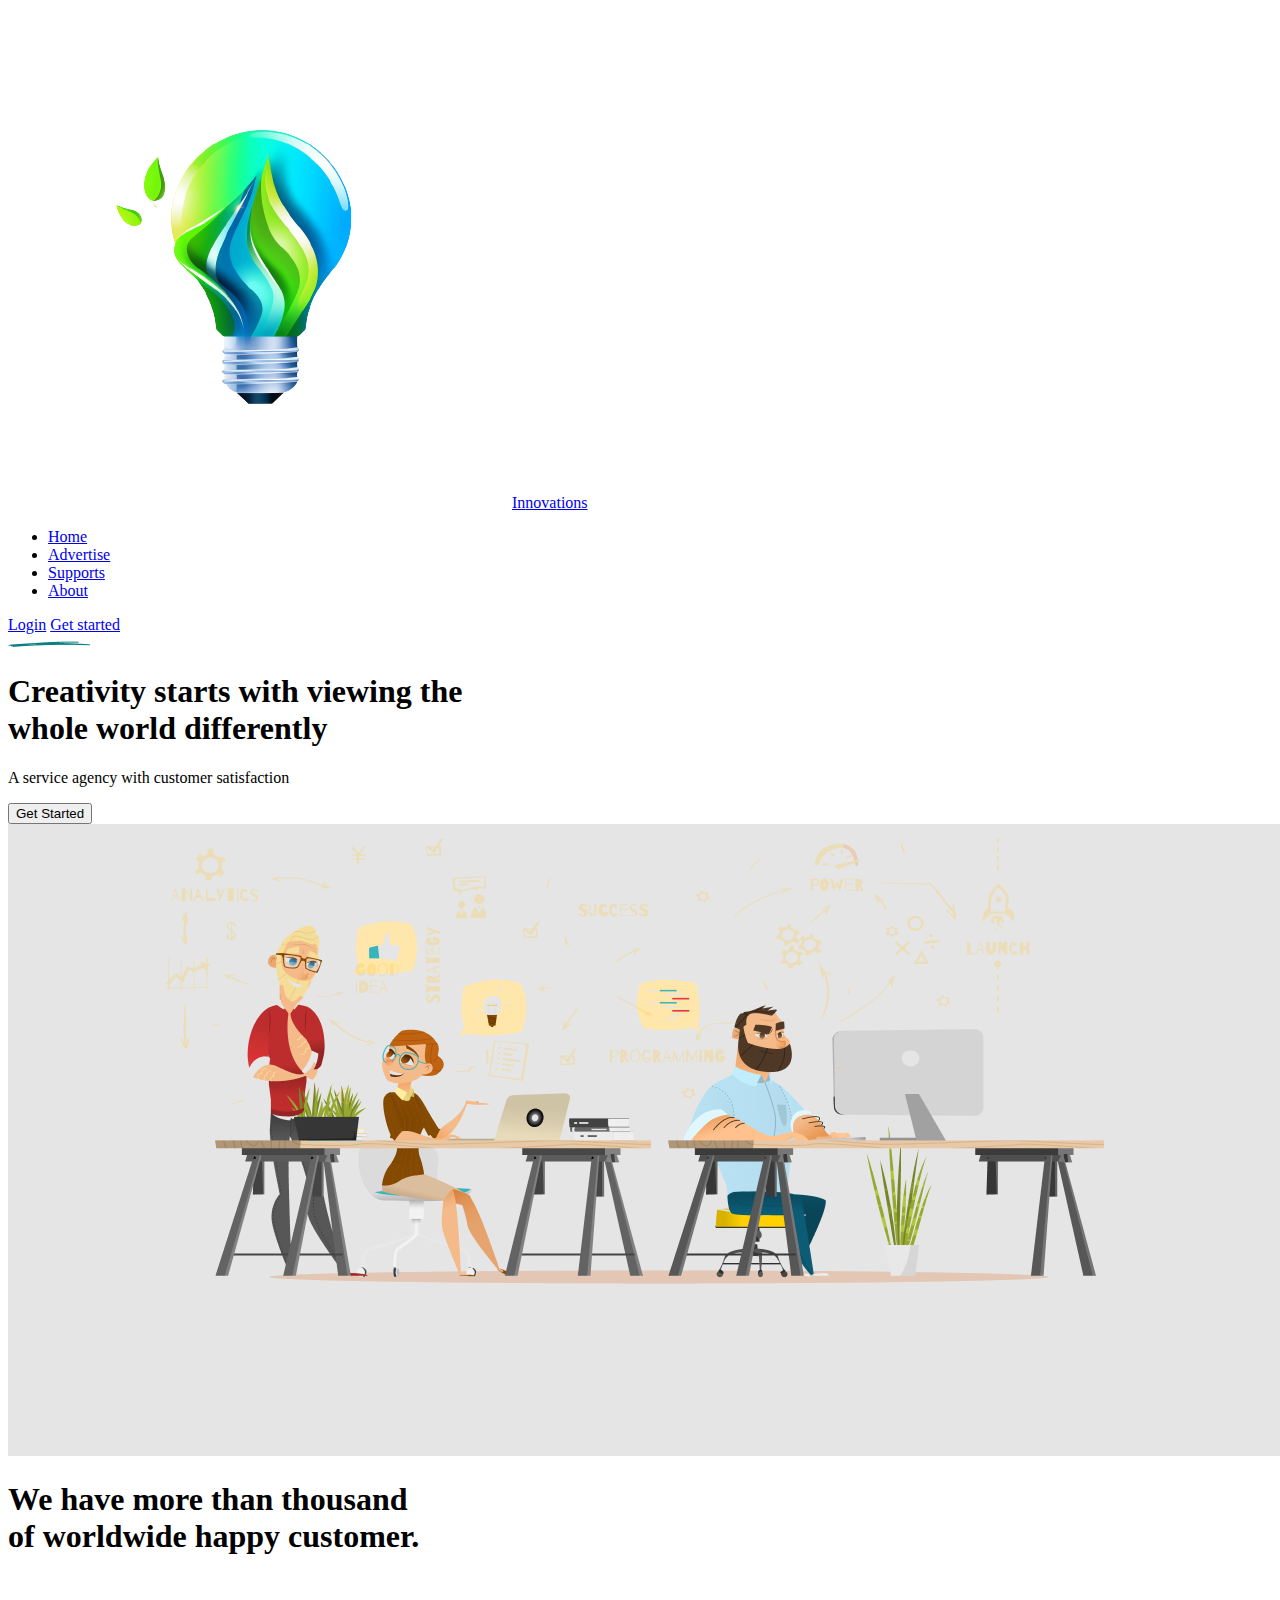
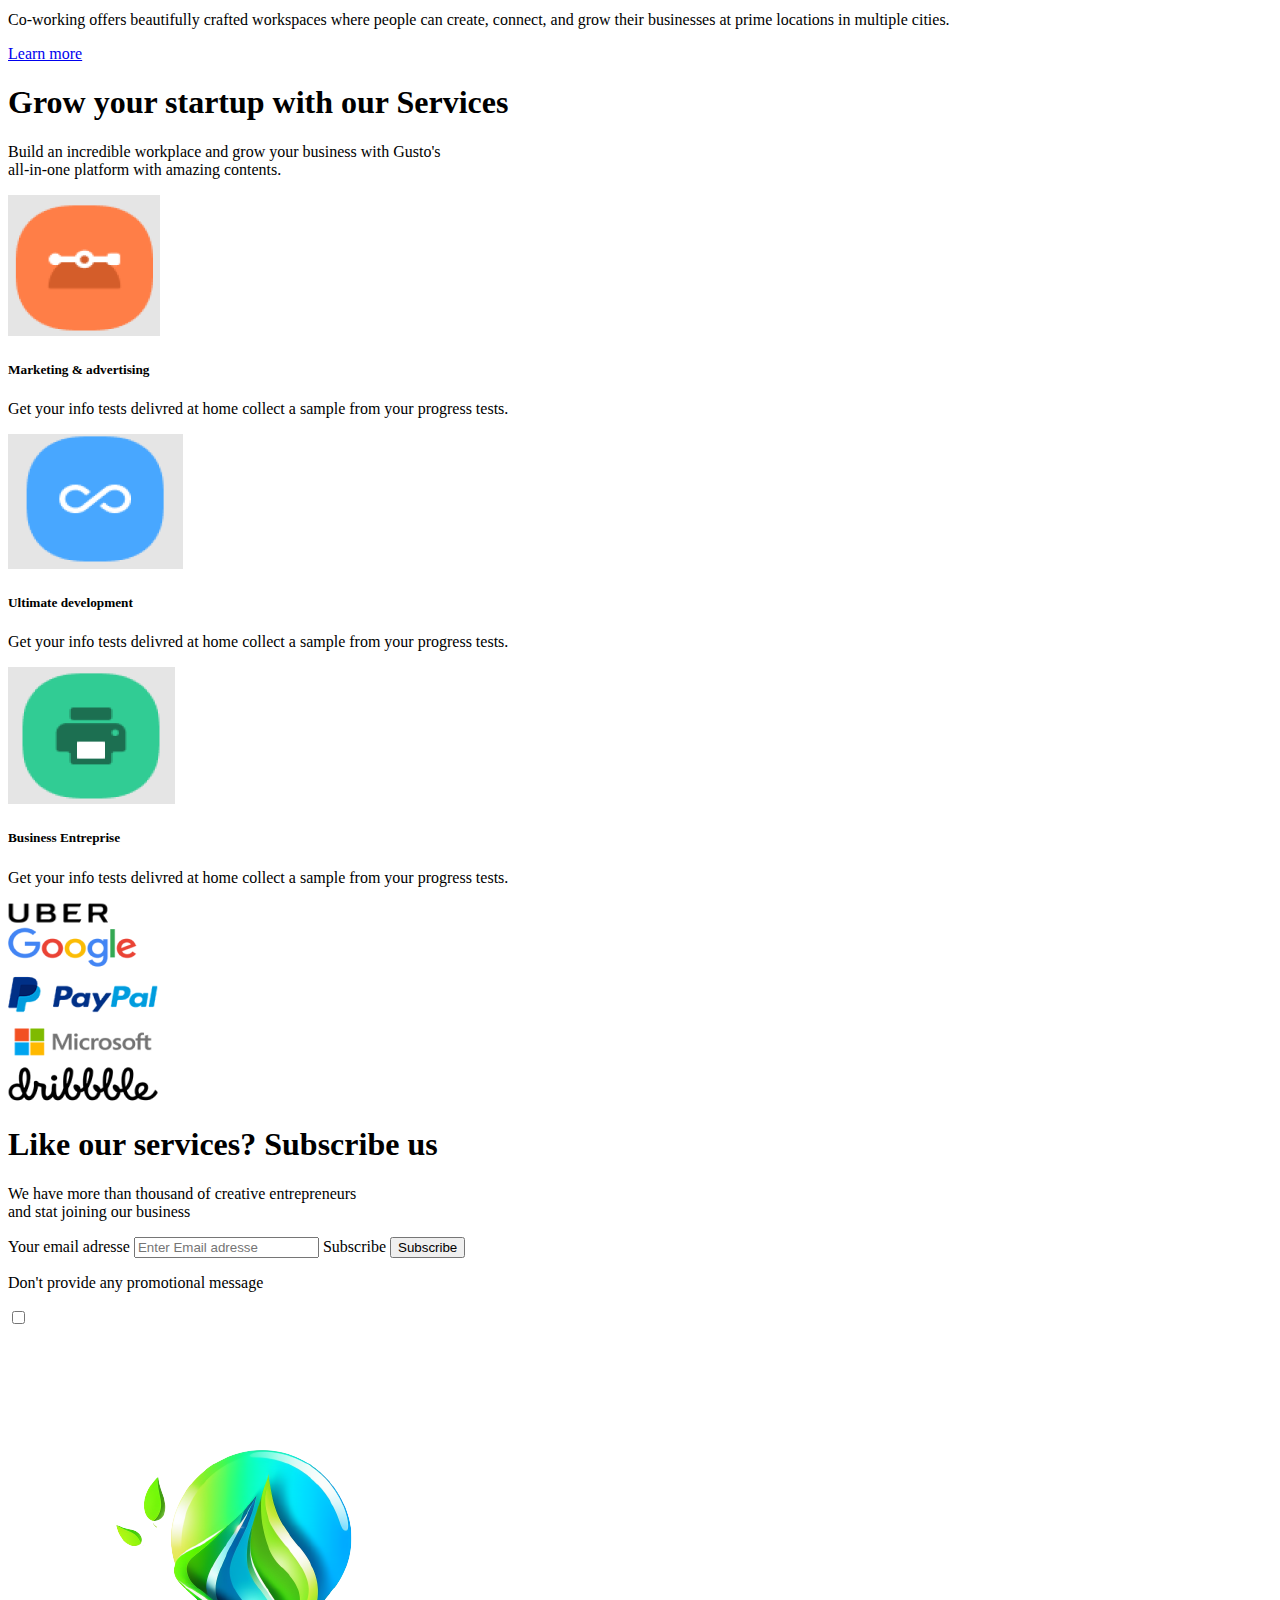
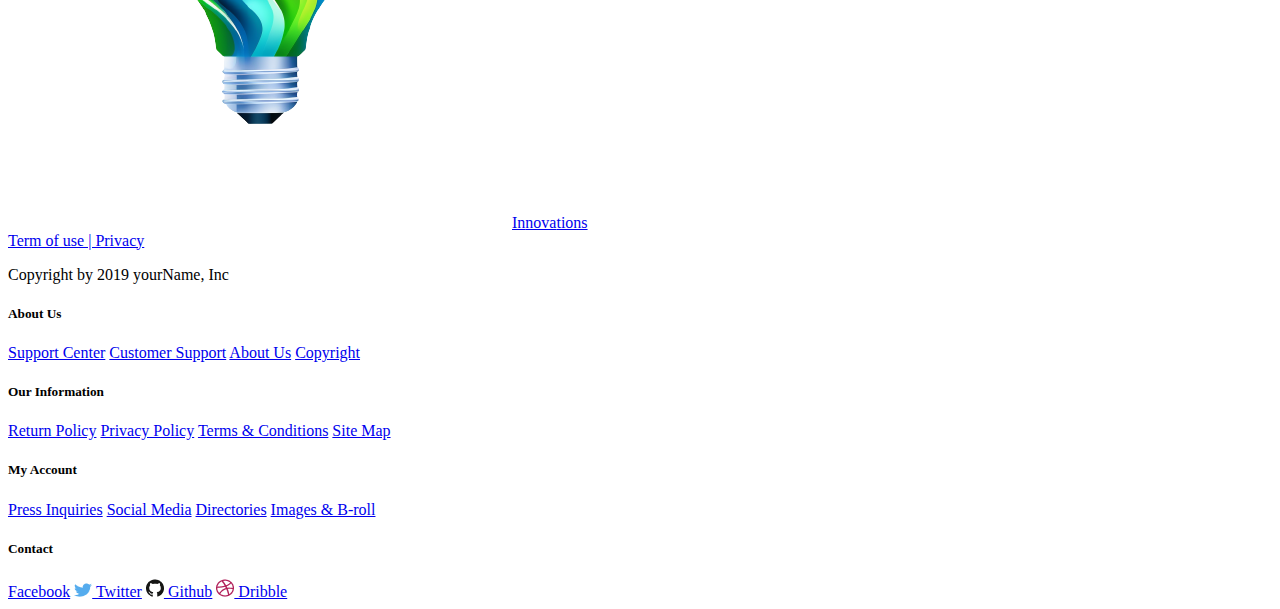
==== index.html @ 8eb15eb8 "seventh commit" ====
<!DOCTYPE html>
<html lang="en">
<head>
	<meta name="description" content="brief 2 innovation">
	<meta charset="UTF-8">
	<meta name="viewport" content="width=device-width, initial-scale=1.0">
	<title>Landing Page</title>

	<link rel="stylesheet" type="text/css" href="css/style.css">
	<link rel="stylesheet" href="https://cdnjs.cloudflare.com/ajax/libs/font-awesome/6.4.2/css/all.min.css" integrity="sha512-z3gLpd7yknf1YoNbCzqRKc4qyor8gaKU1qmn+CShxbuBusANI9QpRohGBreCFkKxLhei6S9CQXFEbbKuqLg0DA==" crossorigin="anonymous" referrerpolicy="no-referrer">
</head>

<body>
	<!--header-->
	<header>
		<div class="navlinks">
		<div class="sideLinksL">
			<img src="/img/innovationslogo.png" alt="" class="logopic">
			<a href="landing-page.html" class="logo">In<span class="logostyle">nova</span>tions</a>
			<!--<div class="bx bx-menu" id="menu-icon"></div>-->
		</div>
		<div class="centredLinks">
			<nav>
				<ul class="navbar">
					<li><a href="index.html">Home</a></li>
					<li><a href="advertise.html">Advertise</a></li>
					<li><a href="supports.html">Supports</a></li>
					<li><a href="about.html">About</a></li>
				</ul>
			</nav>
		</div>
		<div class="sideLinksR">
			<a id="login" href="#">Login</a>
			<a id="started" href="#">Get started</a>
		</div>
	    </div>
		<div class="underline"><img src="/img/underline.png" alt=""></div>
	</header>

	<!--Home section-->
	<section class="home" id="home">
		<div class="home-container">
			<div class="home-container-top">
				<h1>Creativity starts with viewing the <br> whole world differently</h1>
				<p>A service agency with customer satisfaction</p>
				<div class="div-btn">
					<button class="startedButton">Get Started</button>
				</div>
			</div>
			<div class="centerX">
				<img src="img/innovations-pic.png" alt="">
			</div>
		</div>
	</section>

	<!--container-->
	<section class="container">
		<div class="home-container">
			<h1>We have more than thousand <br>of worldwide happy customer.</h1>
		</div>
		<div class="bottomContainer">
			<div class="imgContainer">
				<img src="./img/jud-mackrill-Of_m3hMsoAA-unsplash.jpg" alt="">
			</div>
			<div class="imgText">
				<p>
					Co-working offers beautifully crafted workspaces where people can create, connect, and grow their
					businesses at prime locations in multiple cities.
				</p>
				<a href="#">Learn more</a>
			</div>
		</div>
	</section>

	<!--container-->
	<section class="service-container">
		<div class="home-container">
			<h1>Grow your startup with our Services</h1>
			<p>
				Build an incredible workplace and grow your business with Gusto's <br>all-in-one platform with amazing
				contents.
			</p>
		</div>
		<div class="bottomContainer">
			<div class="bottomService">
				<div class="icons"><img src="/img/icone1.png" alt="">
				</div>
				<div class="texticones">
					<h5>Marketing & advertising</h5>
					<p>Get your info tests delivred at home collect a sample from your progress tests.
					</p>
				</div>
			</div>
			<div class="bottomService">
				<div class="icons"> <img src="/img/icone2.png" alt="">
				</div>
				<div class="texticones">
					<h5>Ultimate development</h5>
					<p>Get your info tests delivred at home collect a sample from your progress tests.</p>
				</div>
			</div>
			<div class="bottomService">
				<div class="icons"><img src="/img/icone3.png" alt="">
				</div>
				<div class="texticones">
					<h5>Business Entreprise</h5>
					<p>Get your info tests delivred at home collect a sample from your progress tests.</p>
				</div>
			</div>
		</div>
		<div class="paimentcontainer">
		    <div><img src="/img/uber.png" alt=""></div>
			<div><img src="/img/google.png" alt=""></div>
			<div><img src="/img/paypal.png" alt=""></div>
			<div><img src="/img/microsoft.png" alt=""></div>
			<div><img src="/img/drbllogo.png" alt=""></div>
		</div>
	</section>

	<!--container-->
	<section class="subcontainer">
		<div class="subfillarea">
			<div class="subinfo">
				<div class="sidetext">
					<h1>Like our services? Subscribe us</h1>
					<p>We have more than thousand of creative entrepreneurs <br> and stat joining our business </p>
				</div>
				<form class="areainfo" method="post" action="#">
					<div class="topareainfo">
						<label for="myText" class="hiddenlabel">Your email adresse</label>
						<input type="text" name="myText" id="myText" placeholder="Enter Email adresse">
						
						<label for="myButton" class="hiddenlabel">Subscribe</label>
						<input id="myButton" class="submitbtn" type="submit" value="Subscribe">
						
					</div>
					<div class="bottomareainfo">
						<label for="myCheckbox" class="hiddenlabel"><p>Don't provide any promotional message</p></label>
						<input type="checkbox" name="myCheckbox" id="myCheckbox">
						
					</div>
				</form>	
			</div>
		</div>
	</section>

	<!--footer-->
	<section class="footer">
		<div class="footertext">
			<div class="section">
				<div class="footerlogo">
					<img src="/img/innovationslogo.png" alt="" class="logopic">
					<a href="landing-page.html" class="logo">In<span class="logostyle">nova</span>tions</a>
				</div>
				<div class="logoinfo">
					<a href="#">Term of use | Privacy</a>
					<p>Copyright by 2019 yourName, Inc</p>
				</div>
			</div>
			<div class="section">
				<div class="columnsection">
					<h5>About Us</h5>
					<a href="supports.html">Support Center</a>
					<a href="supports.html">Customer Support</a>
					<a href="about.html">About Us</a>
					<a href="#">Copyright</a>
				</div>
			</div>
			<div class="section">
				<div class="columnsection">
					<h5>Our Information</h5>
					<a href="#">Return Policy</a>
					<a href="#">Privacy Policy</a>
					<a href="#">Terms & Conditions</a>
					<a href="#">Site Map</a>
				</div>
			</div>
			<div class="section">
				<div class="columnsection">
					<h5>My Account</h5>
					<a href="#">Press Inquiries</a>
					<a href="#">Social Media</a>
					<a href="#">Directories</a>
					<a href="#">Images & B-roll</a>
				</div>
			</div>
			
			<div class="section">
				<div class="columnsection">
					<h5>Contact</h5>
							<a href="#"> <i class="fa-brands fa-facebook fa-lg medias" style="color: #3077f3;"></i> Facebook</a>
							<a href="#"> <img class="medias"  src="/img/twitter.png" alt=""> Twitter</a>
							<a href="#"> <img class="medias"  src="/img/github.png" alt=""> Github</a>
							<a href="#"> <img class="medias" src="/img/dribble.png" alt=""> Dribble</a>
				</div>
			</div>
		</div>
	</section>

</body>

</html>
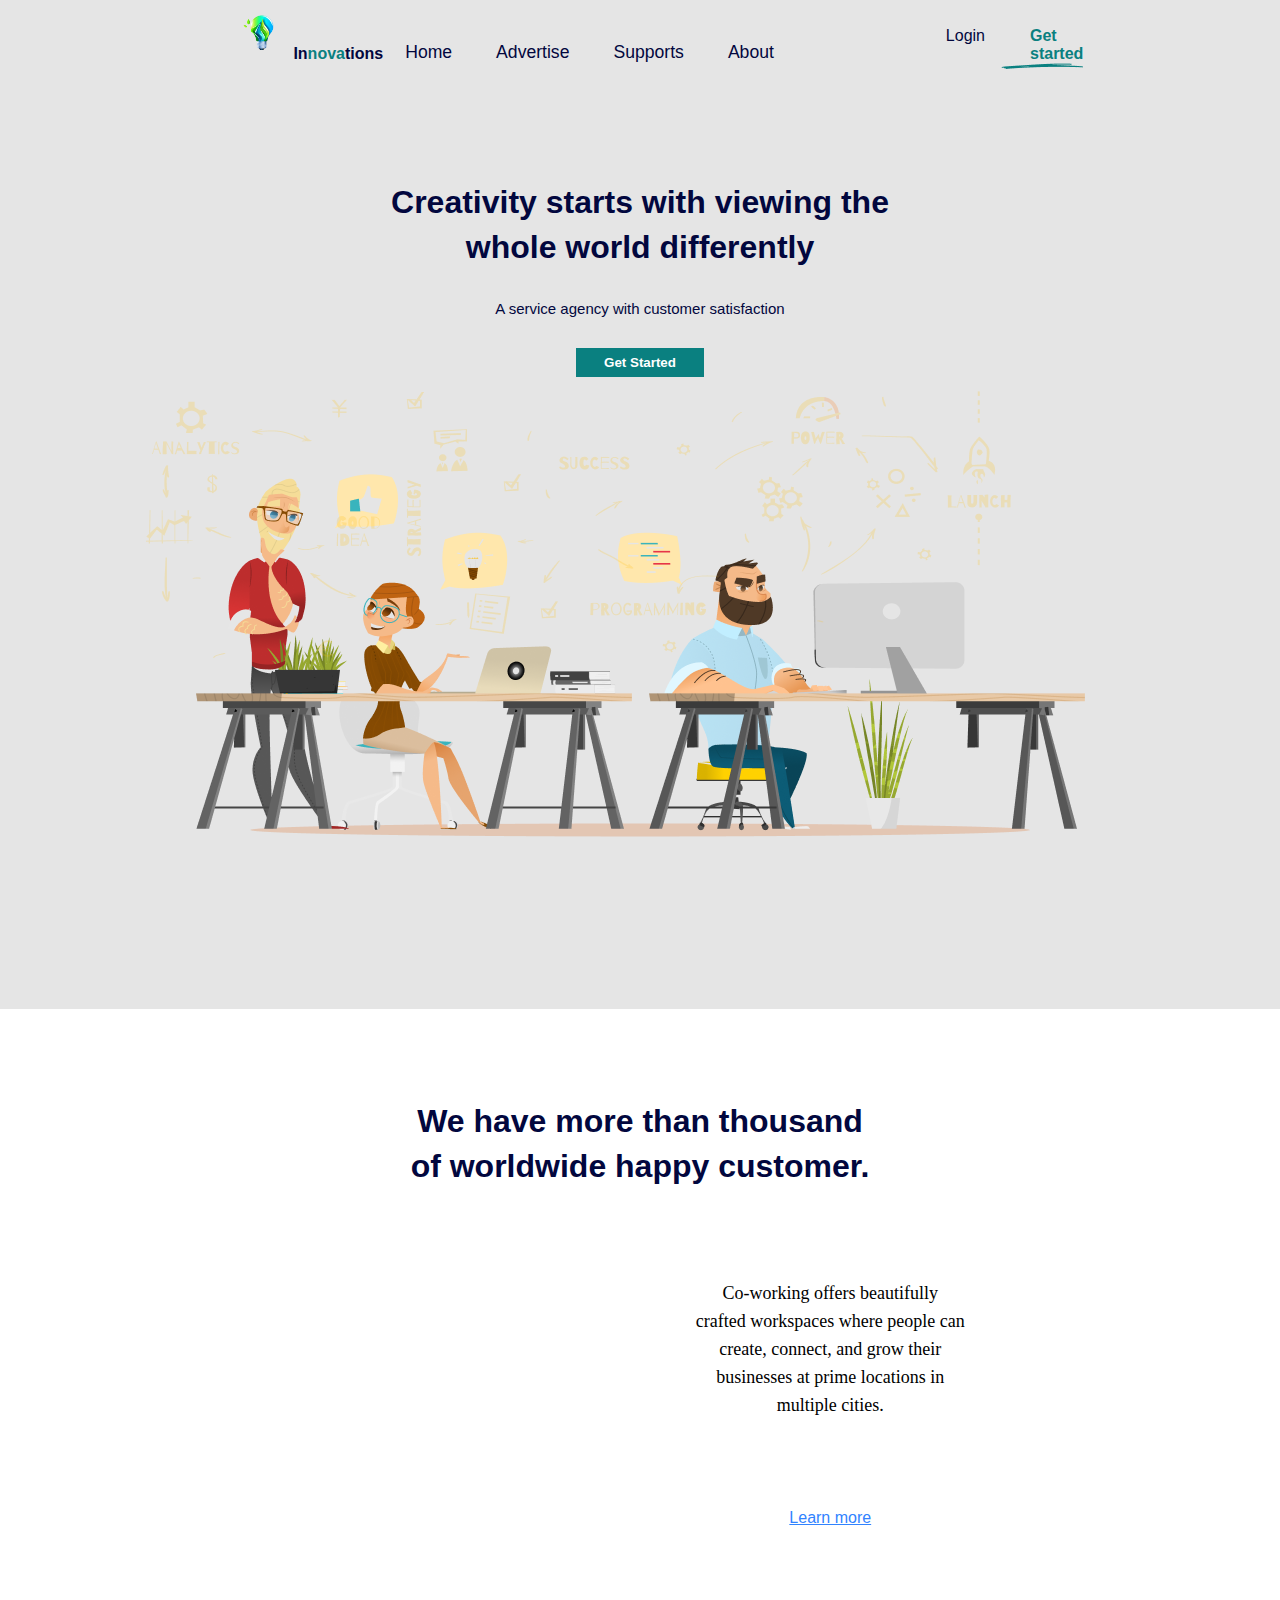
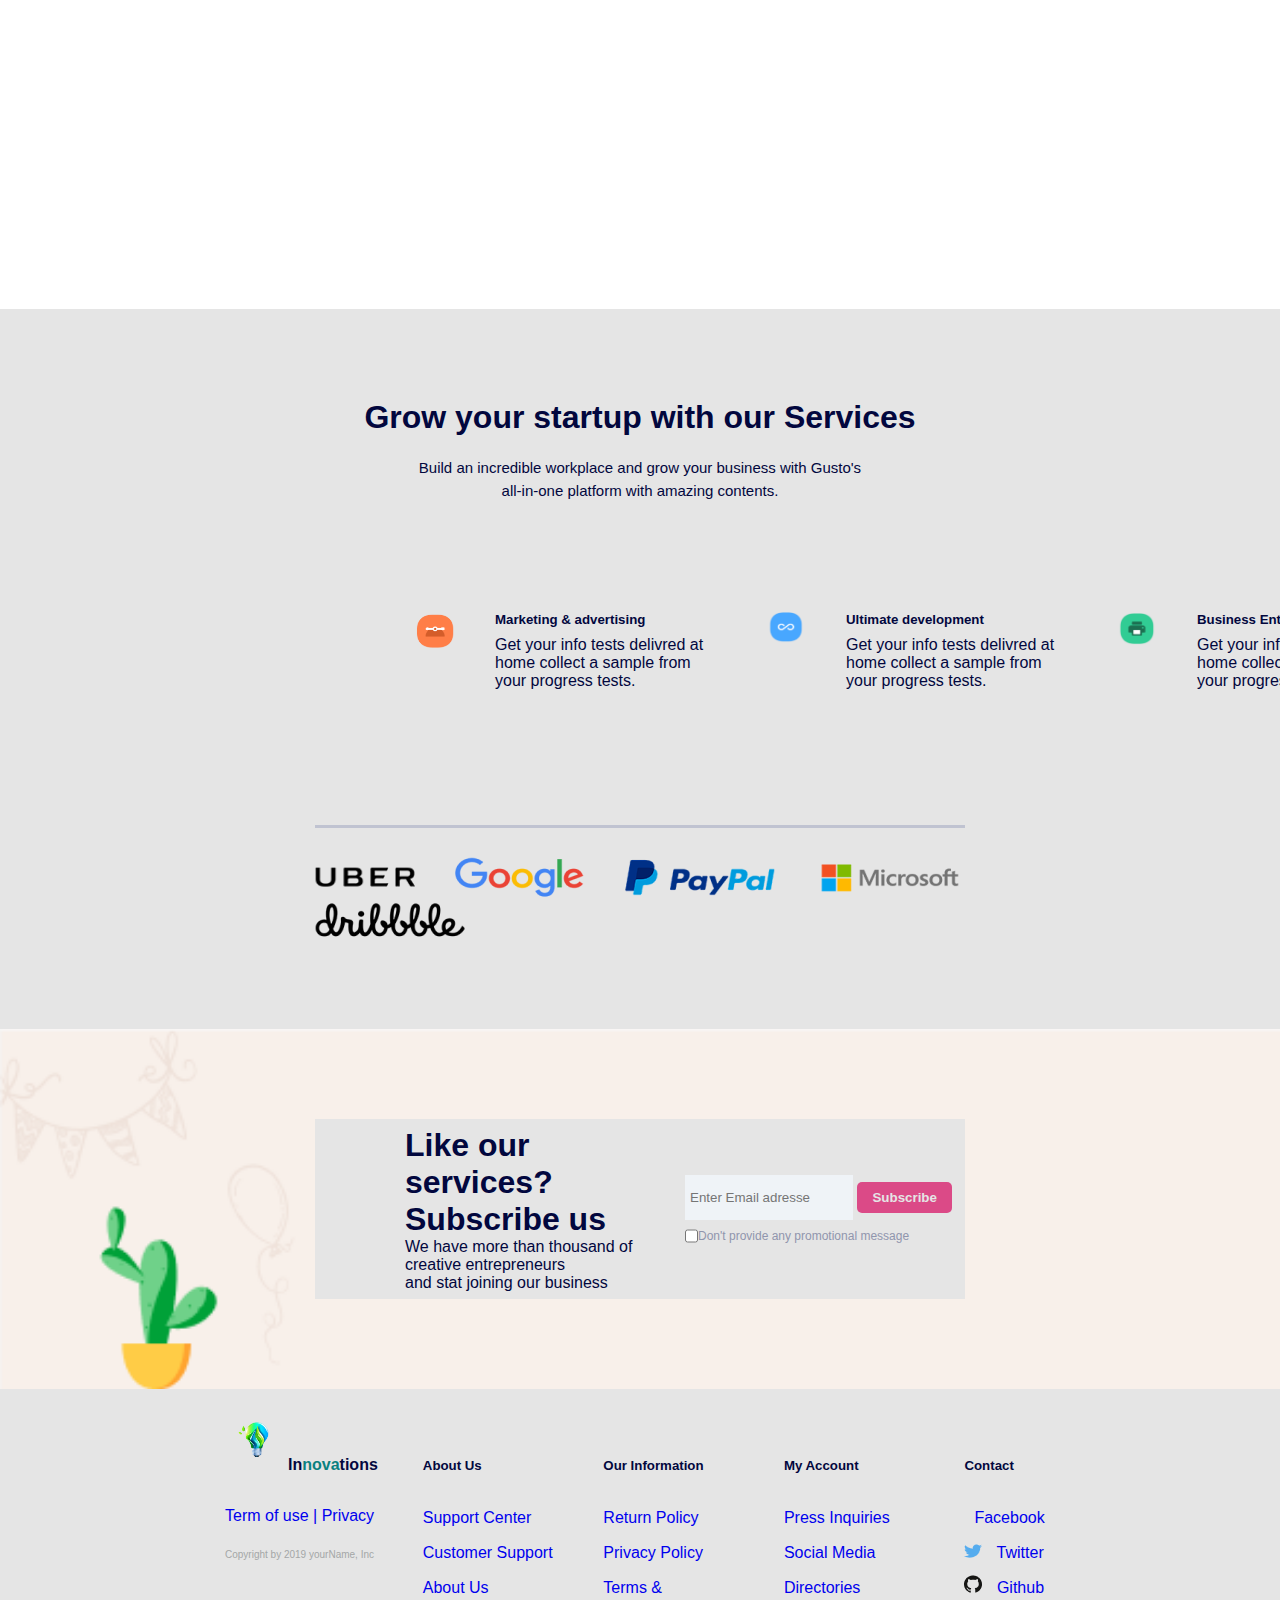
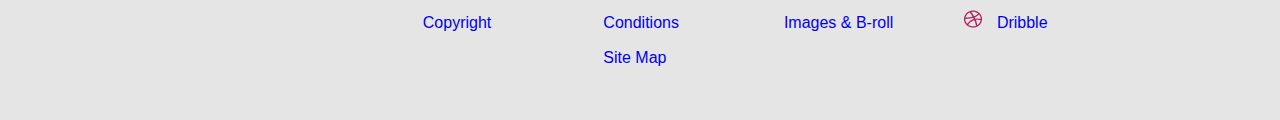
==== commit 88dfcc04: "nineth commit" ====
--- a/index.html
+++ b/index.html
@@ -6,7 +6,7 @@
 	<meta name="viewport" content="width=device-width, initial-scale=1.0">
 	<title>Landing Page</title>
 
-	<link rel="stylesheet" type="text/css" href="css/style.css">
+	<link rel="stylesheet" type="text/css" href="./CSS/style.css">
 	<link rel="stylesheet" href="https://cdnjs.cloudflare.com/ajax/libs/font-awesome/6.4.2/css/all.min.css" integrity="sha512-z3gLpd7yknf1YoNbCzqRKc4qyor8gaKU1qmn+CShxbuBusANI9QpRohGBreCFkKxLhei6S9CQXFEbbKuqLg0DA==" crossorigin="anonymous" referrerpolicy="no-referrer">
 </head>
 
@@ -15,7 +15,7 @@
 	<header>
 		<div class="navlinks">
 		<div class="sideLinksL">
-			<img src="/img/innovationslogo.png" alt="" class="logopic">
+			<img src="img/innovationslogo.png" alt="" class="logopic">
 			<a href="landing-page.html" class="logo">In<span class="logostyle">nova</span>tions</a>
 			<!--<div class="bx bx-menu" id="menu-icon"></div>-->
 		</div>
@@ -34,7 +34,7 @@
 			<a id="started" href="#">Get started</a>
 		</div>
 	    </div>
-		<div class="underline"><img src="/img/underline.png" alt=""></div>
+		<div class="underline"><img src="img/underline.png" alt=""></div>
 	</header>
 
 	<!--Home section-->
@@ -60,7 +60,7 @@
 		</div>
 		<div class="bottomContainer">
 			<div class="imgContainer">
-				<img src="./img/jud-mackrill-Of_m3hMsoAA-unsplash.jpg" alt="">
+				<img src="img/jud-mackrill-Of_m3hMsoAA-unsplash.jpg" alt="">
 			</div>
 			<div class="imgText">
 				<p>
@@ -83,7 +83,7 @@
 		</div>
 		<div class="bottomContainer">
 			<div class="bottomService">
-				<div class="icons"><img src="/img/icone1.png" alt="">
+				<div class="icons"><img src="img/icone1.png" alt="">
 				</div>
 				<div class="texticones">
 					<h5>Marketing & advertising</h5>
@@ -92,7 +92,7 @@
 				</div>
 			</div>
 			<div class="bottomService">
-				<div class="icons"> <img src="/img/icone2.png" alt="">
+				<div class="icons"> <img src="img/icone2.png" alt="">
 				</div>
 				<div class="texticones">
 					<h5>Ultimate development</h5>
@@ -100,7 +100,7 @@
 				</div>
 			</div>
 			<div class="bottomService">
-				<div class="icons"><img src="/img/icone3.png" alt="">
+				<div class="icons"><img src="img/icone3.png" alt="">
 				</div>
 				<div class="texticones">
 					<h5>Business Entreprise</h5>
@@ -109,11 +109,11 @@
 			</div>
 		</div>
 		<div class="paimentcontainer">
-		    <div><img src="/img/uber.png" alt=""></div>
-			<div><img src="/img/google.png" alt=""></div>
-			<div><img src="/img/paypal.png" alt=""></div>
-			<div><img src="/img/microsoft.png" alt=""></div>
-			<div><img src="/img/drbllogo.png" alt=""></div>
+		    <div><img src="img/uber.png" alt=""></div>
+			<div><img src="img/google.png" alt=""></div>
+			<div><img src="img/paypal.png" alt=""></div>
+			<div><img src="img/microsoft.png" alt=""></div>
+			<div><img src="img/drbllogo.png" alt=""></div>
 		</div>
 	</section>
 
@@ -135,8 +135,8 @@
 						
 					</div>
 					<div class="bottomareainfo">
-						<label for="myCheckbox" class="hiddenlabel"><p>Don't provide any promotional message</p></label>
 						<input type="checkbox" name="myCheckbox" id="myCheckbox">
+						<label for="myCheckbox">Don't provide any promotional message</label>
 						
 					</div>
 				</form>	
@@ -149,7 +149,7 @@
 		<div class="footertext">
 			<div class="section">
 				<div class="footerlogo">
-					<img src="/img/innovationslogo.png" alt="" class="logopic">
+					<img src="img/innovationslogo.png" alt="" class="logopic">
 					<a href="landing-page.html" class="logo">In<span class="logostyle">nova</span>tions</a>
 				</div>
 				<div class="logoinfo">
@@ -189,9 +189,9 @@
 				<div class="columnsection">
 					<h5>Contact</h5>
 							<a href="#"> <i class="fa-brands fa-facebook fa-lg medias" style="color: #3077f3;"></i> Facebook</a>
-							<a href="#"> <img class="medias"  src="/img/twitter.png" alt=""> Twitter</a>
-							<a href="#"> <img class="medias"  src="/img/github.png" alt=""> Github</a>
-							<a href="#"> <img class="medias" src="/img/dribble.png" alt=""> Dribble</a>
+							<a href="#"> <img class="medias"  src="img/twitter.png" alt=""> Twitter</a>
+							<a href="#"> <img class="medias"  src="img/github.png" alt=""> Github</a>
+							<a href="#"> <img class="medias" src="img/dribble.png" alt=""> Dribble</a>
 				</div>
 			</div>
 		</div>
--- a/CSS/style.css
+++ b/CSS/style.css
@@ -0,0 +1,394 @@
+
+*{
+	padding: 0;
+	margin: 0;
+	box-sizing: border-box;
+	font-family: 'Poppins', sans-serif ;
+	text-decoration: none;
+	list-style: none;
+	scroll-behavior: smooth;
+}
+:root{
+	--bg-color: #e5e5e5;
+	--text-color: #02073E;
+	--second-color: #5a7184;
+	--main-color: #6e54fa;
+	--big-font: 6rem;
+	--h2-font: 3rem;
+	--p-font: 1.1rem;
+}
+body{
+	background: var(--bg-color);
+	color: var(--text-color);
+}
+
+header{
+	position: fixed;
+	top: 0;
+	right: 0;
+	width: 100%;
+	z-index: 1000;
+	/*display: flex;
+	align-items: center;
+	justify-content: space-between;*/
+	display: flex;
+	flex-direction: column;
+	justify-content: flex-end;
+	padding: 0px 18%;
+	transition: ease .40s;
+	flex-wrap: wrap;
+	background-color: var(--bg-color);
+}
+
+.hiddenlabel{
+	display: none;
+}
+.navlinks{
+	display: flex;
+	justify-content: space-between;
+	align-items: end;
+}
+.underline{
+	display: flex;
+    justify-content: end;
+	padding-bottom: 3vh;
+}
+
+#login{
+    color:  var(--text-color);
+}
+
+.navbar{
+	display: flex;
+}
+
+.navbar a{
+	color: var(--text-color);
+	font-size: var(--p-font);
+	font-weight: 500;
+	padding: 10px 22px;
+	border-radius: 4px;
+	transition: ease .40s;
+}
+
+.navbar a:hover{
+	background: var(--bg-color);
+	color: var(--text-color);
+	box-shadow: 5px 10px 30px rgb(85 85 85 / 20%);
+	border-radius: 4px;
+}
+.paimentcontainer{
+	display: flex;
+	align-items: center;
+	justify-content: space-between;
+	margin-left: 35vh;
+	margin-right: 35vh;
+	margin-top: 15vh;
+	padding-top: 3vh;
+	border-top: solid;
+	border-color: #c0c3d1;
+	flex-wrap: wrap;
+}
+
+.sideLinksR{
+    display: flex;
+	gap: 5vh;
+}
+.navbar{
+	display: flex;
+}
+.home{
+	position: relative;
+	width: 100%;
+	/* height: 100vh; */
+	height: 30%;
+}
+#started{
+	font-weight: bold;
+	color: #0A8080;
+	border: none;
+}
+.centredLinks{
+	padding-right: 150px;
+}
+
+.centerX{
+	display: flex;
+	flex-direction: row;
+	justify-content: center;
+}
+
+.centerY{
+	display: flex;
+	flex-direction: column;
+	justify-content: center;
+}
+
+.home-containerntainer h1{
+	font-size: 25px;
+	font-weight: bold;
+	line-height: 1.2;
+	color: var(--text-color);
+	font-family: Arial;
+	letter-spacing: 4px;
+	text-align: center;
+}
+.home-container p{
+	color: var(--text-color);
+	font-size: 15px;
+	font-weight: 400;
+	line-height: 38px;
+	margin-bottom: 50px;
+	text-align: center;
+	margin: 20px;
+}
+
+.home .home-container h1{
+	margin-top: auto;
+	line-height: 5vh;
+	text-align: center;
+	font-weight: bold;
+}
+
+.container .home-container h1{
+	margin-top: 10vh;
+	line-height: 5vh;
+	text-align: center;
+	font-weight: bold;
+}
+
+
+.startedButton{
+	width: 10%;
+	padding-bottom: 7px;
+    padding-top: 7px;
+	border: none;
+	font-weight: bold;
+	background-color: #0A8080;
+	color: #ffffff;
+}
+
+.div-btn{
+	display: flex;
+	justify-content: center;
+}
+
+.container{
+	background-color: white;
+	display: flex;
+	flex-direction: column;
+	height: 100vh;
+}
+.container .bottomContainer .imgContainer{
+	display: contents;
+	width: 50%;
+}
+.container .bottomContainer .imgContainer img{
+	width: 90vh;
+	margin-left: 35vh;
+}
+.container .bottomContainer .imgText{
+	display: flex;
+	flex-direction: column;
+	align-items: center;
+}
+.container .bottomContainer .imgText p{
+	padding-right: 35vh;
+	padding-left: 3vh;
+	font-family: kanit;
+	text-align: center;
+	font-size: 18px;
+	color: #000000;
+	line-height: 28px;
+}
+.container .bottomContainer .imgText a {
+	padding-right: 35vh;
+	padding-left: 3vh;
+	padding-top: 10vh;
+	text-decoration: underline;
+	color: #3183FF;
+}
+.home .home-container{
+	margin-top: 20vh;
+}
+.container .bottomContainer{
+	display: flex;
+}
+
+.bottomContainer .bottomService {
+    display: flex;
+	align-items: flex-start;
+}
+.container .home-container{
+	margin-bottom: 10vh;
+}
+.service-container{
+	height: 70vh;
+}
+.subcontainer{
+	/*height: 30vh;
+	width: 100%;*/
+	background-image: url('/img/landing-pic.png');
+	background-size: cover;
+	align-items: center;
+	height: 40vh;
+}
+
+.subfillarea{
+   /* background-color: #EFE2DA;*/
+	padding-left: 35vh;
+	padding-right: 35vh;
+	padding-top: 10vh;
+	padding-bottom: 10vh;
+}
+.subinfo{
+	background-color: #e5e5e5;
+	height: 20vh;
+	display: flex;
+	align-items: center;
+	justify-content: space-around;
+	flex-wrap: wrap;
+}
+.areainfo{
+    justify-content: space-evenly;
+	width: 50%;
+	padding-left: 5vh;
+}
+.sidetext{
+	width: 50%;
+	padding-left: 10vh;
+}
+
+.service-container .home-container {
+	margin-top: 10vh;
+	height: fit-content;
+	display: flex;
+	flex-direction: column;
+	align-items: center;
+	font-weight: bold;
+}
+.service-container .home-container p{
+	line-height: 23px;
+}
+.service-container .bottomContainer {
+	height: fit-content;
+	display: flex;
+	align-items: center;
+	justify-content: space-between;
+	padding-left: 45vh;
+	padding-right: 50vh;
+	padding-top: 10vh;
+}
+
+.texticones h5{
+	padding-bottom: 1vh;
+	font-weight: bold;
+}
+.service-container .texticones{
+	width: 24vh;
+}
+.service-container .icons{
+	width: 10vh;
+	padding-left: 10px;
+}
+
+.service-container .bottomService{
+	width: 35vh;
+	margin-right: 5vh;
+}
+#myButton{
+	padding: 8px 15px;
+	background-color: #DB4A87;
+	border-radius: 5px;
+	border: none;
+	font-weight: bold;
+	color: #E5E5E5;
+}
+#myText{
+	width: 60%;
+	height: 5vh;
+	background-color: #EFF3F7;
+	border: none;
+}
+#myText::placeholder{
+	padding-left: 5px;
+}
+.bottomareainfo{
+	display: flex;
+	margin-top: 1vh;
+}
+
+.bottomareainfo label{
+	font-size: 12px;
+	color: #9095AD;
+}
+#myCheckbox{
+	border: none;
+}
+.section{
+	width: 30vh;
+}
+
+.footertext{
+	display: flex;
+	justify-content: center;
+	gap: 5vh;
+	padding-left: 25vh;
+	padding-right: 20vh;
+	align-items: baseline;
+	padding-top: 2vh;
+	padding-bottom: 5vh;
+}
+.columnsection{
+	display: flex;
+	flex-direction: column;
+}
+
+.heightmedia{
+	display: flex;
+	flex-direction: column;
+}
+.columnsection a{
+	line-height: 35px;
+}
+
+.columnsection h5{
+	padding-bottom: 3vh;
+}
+.socialmedia{
+	display: flex;
+}
+.icons img{
+	width: 50%;
+}
+
+.medias{
+	padding-right: 10px;
+}
+.sideLinksL{
+	display: flex;
+	align-items: flex-end;
+}
+.logopic{
+	height: 7vh;
+}
+.logo{
+	font-weight: bold;
+	color: var(--text-color);
+}
+.logostyle{
+	color: #0A8080;
+}
+.footerlogo{
+	display: flex;
+	align-items: baseline;
+	padding-bottom: 3vh;
+}
+.logoinfo a{
+	line-height: 30px;
+}
+.logoinfo p{
+	color: rgb(164, 167, 167);
+	font-size: 10px;
+	padding-top: 2vh;
+}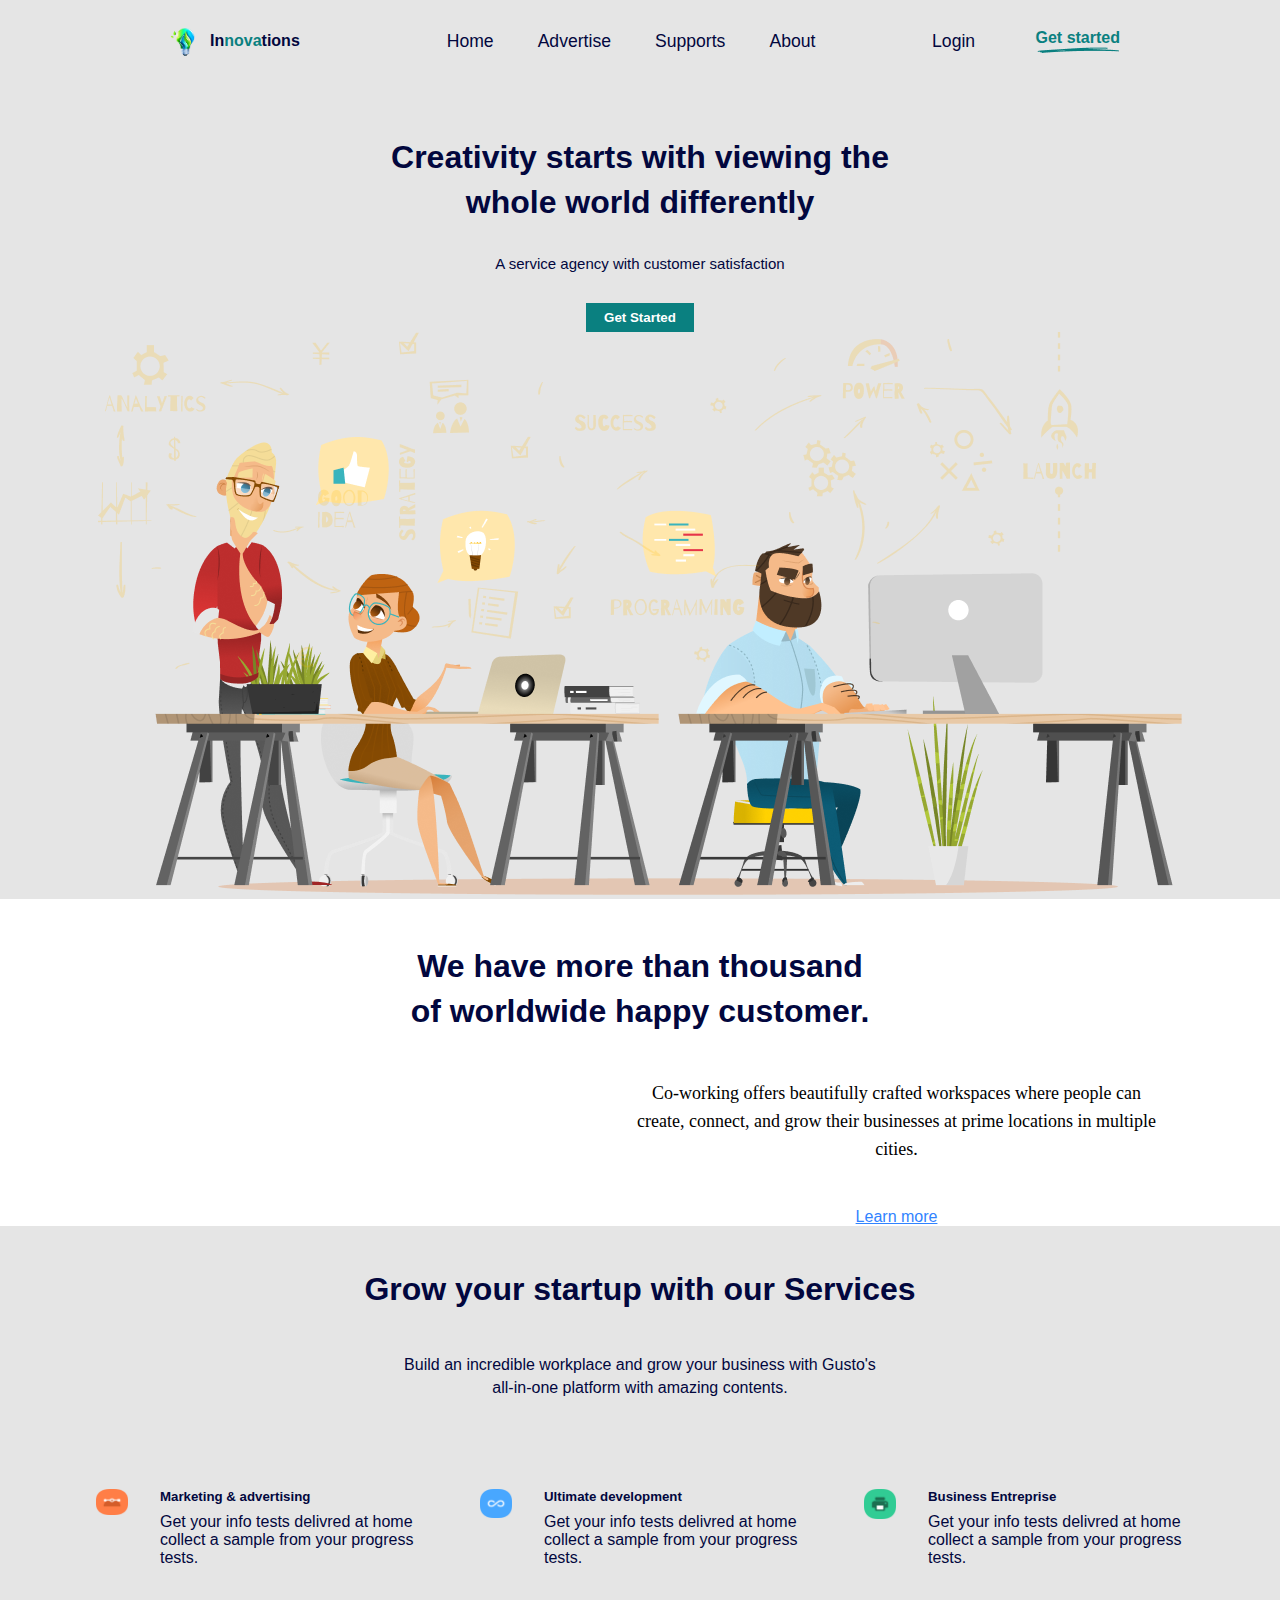
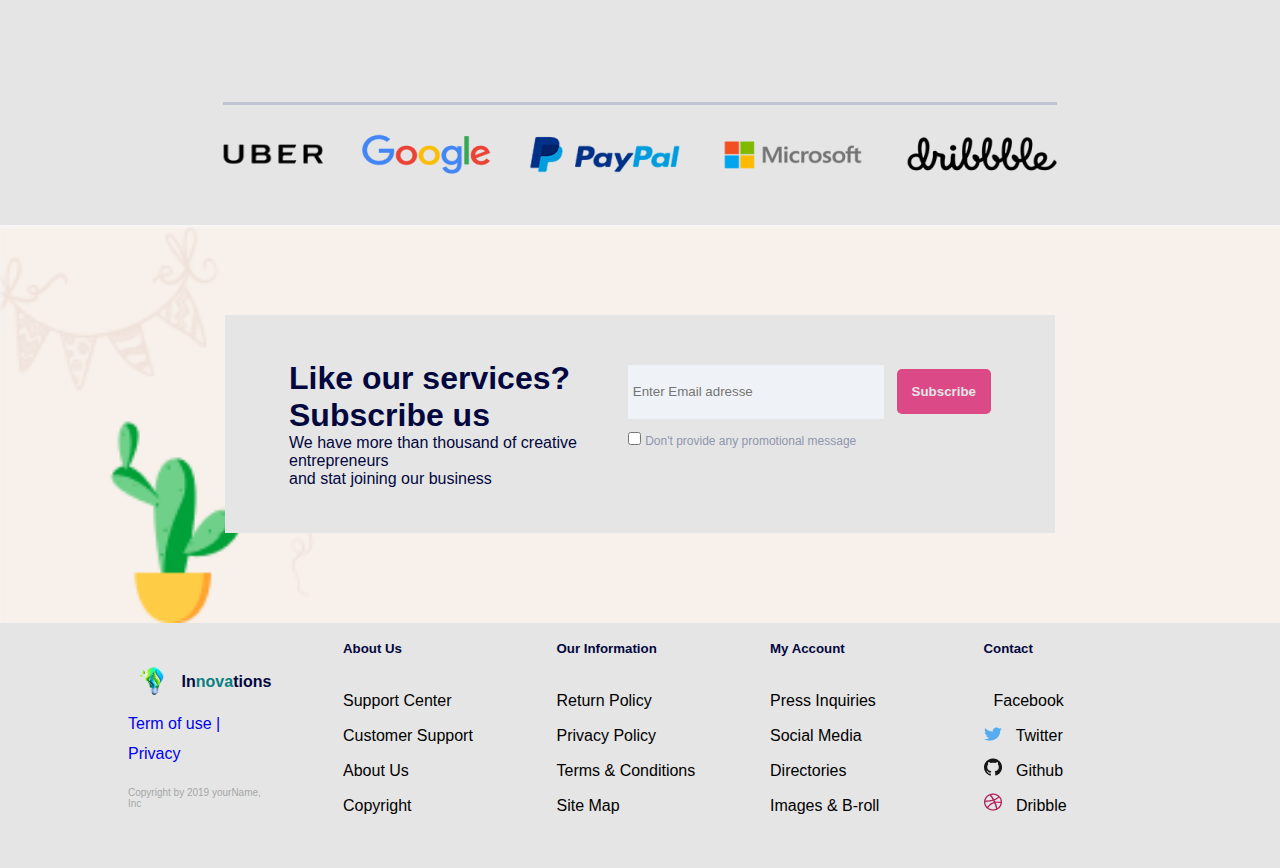
==== commit 6fb6973c: "Rendre mon site web responsive et integration du javascript" ====
--- a/index.html
+++ b/index.html
@@ -1,40 +1,62 @@
 <!DOCTYPE html>
 <html lang="en">
+
 <head>
 	<meta name="description" content="brief 2 innovation">
 	<meta charset="UTF-8">
 	<meta name="viewport" content="width=device-width, initial-scale=1.0">
 	<title>Landing Page</title>
 
-	<link rel="stylesheet" type="text/css" href="./CSS/style.css">
-	<link rel="stylesheet" href="https://cdnjs.cloudflare.com/ajax/libs/font-awesome/6.4.2/css/all.min.css" integrity="sha512-z3gLpd7yknf1YoNbCzqRKc4qyor8gaKU1qmn+CShxbuBusANI9QpRohGBreCFkKxLhei6S9CQXFEbbKuqLg0DA==" crossorigin="anonymous" referrerpolicy="no-referrer">
+	<link rel="stylesheet" type="text/css" href="CSS/style.css">
+	<link rel="stylesheet" href="https://cdnjs.cloudflare.com/ajax/libs/font-awesome/6.4.2/css/all.min.css"
+		integrity="sha512-z3gLpd7yknf1YoNbCzqRKc4qyor8gaKU1qmn+CShxbuBusANI9QpRohGBreCFkKxLhei6S9CQXFEbbKuqLg0DA=="
+		crossorigin="anonymous" referrerpolicy="no-referrer">
+	<link rel="stylesheet" href=".fontawesome-free-5.13.0-web/css/all.css">
 </head>
 
 <body>
 	<!--header-->
 	<header>
 		<div class="navlinks">
-		<div class="sideLinksL">
-			<img src="img/innovationslogo.png" alt="" class="logopic">
-			<a href="landing-page.html" class="logo">In<span class="logostyle">nova</span>tions</a>
-			<!--<div class="bx bx-menu" id="menu-icon"></div>-->
-		</div>
-		<div class="centredLinks">
-			<nav>
-				<ul class="navbar">
-					<li><a href="index.html">Home</a></li>
-					<li><a href="advertise.html">Advertise</a></li>
-					<li><a href="supports.html">Supports</a></li>
-					<li><a href="about.html">About</a></li>
-				</ul>
-			</nav>
-		</div>
-		<div class="sideLinksR">
-			<a id="login" href="#">Login</a>
-			<a id="started" href="#">Get started</a>
-		</div>
-	    </div>
-		<div class="underline"><img src="img/underline.png" alt=""></div>
+			<div class="menu-icon" id="menu-icon">
+				&#9776;
+			</div>
+
+			<div class="closeMenu"><i class="fa fa-times"></i></div>
+
+			<div class="sideLinksL">
+				<div>
+					<img src="img/innovationslogo.png" alt="LOGO" class="logopic">
+				</div>
+				<div class="logo-name">
+					<a href="landing-page.html" class="logo">In<span class="logostyle">nova</span>tions</a>
+				</div>
+				<!--<div class="bx bx-menu" id="menu-icon"></div>-->
+			</div>
+
+			<div class="centredLinks">
+				<nav>
+					<ul class="navbar">
+						<li><a href="index.html">Home</a></li>
+						<li><a href="advertise.html">Advertise</a></li>
+						<li><a href="supports.html">Supports</a></li>
+						<li><a href="about.html">About</a></li>
+					</ul>
+				</nav>
+			</div>
+
+			<div class="sideLinksR">
+				<a id="login" href="#">Login</a>
+				<div class="underline">
+					<div>
+						<a id="started" href="#">Get started</a>
+					</div>
+					<div>
+						<img src="img/underline.png" alt="">
+					</div>
+				</div>
+			</div>
+		</div>
 	</header>
 
 	<!--Home section-->
@@ -74,14 +96,14 @@
 
 	<!--container-->
 	<section class="service-container">
-		<div class="home-container">
+		<div class="service-header">
 			<h1>Grow your startup with our Services</h1>
 			<p>
 				Build an incredible workplace and grow your business with Gusto's <br>all-in-one platform with amazing
 				contents.
 			</p>
 		</div>
-		<div class="bottomContainer">
+		<div class="midContainer">
 			<div class="bottomService">
 				<div class="icons"><img src="img/icone1.png" alt="">
 				</div>
@@ -109,7 +131,7 @@
 			</div>
 		</div>
 		<div class="paimentcontainer">
-		    <div><img src="img/uber.png" alt=""></div>
+			<div><img src="img/uber.png" alt=""></div>
 			<div><img src="img/google.png" alt=""></div>
 			<div><img src="img/paypal.png" alt=""></div>
 			<div><img src="img/microsoft.png" alt=""></div>
@@ -129,17 +151,17 @@
 					<div class="topareainfo">
 						<label for="myText" class="hiddenlabel">Your email adresse</label>
 						<input type="text" name="myText" id="myText" placeholder="Enter Email adresse">
-						
+						<div>
+							<input type="checkbox" name="myCheckbox" id="myCheckbox">
+							<label for="myCheckbox">Don't provide any promotional message</label>
+						</div>
+					</div>
+					<div class="bottomareainfo">
 						<label for="myButton" class="hiddenlabel">Subscribe</label>
 						<input id="myButton" class="submitbtn" type="submit" value="Subscribe">
-						
-					</div>
-					<div class="bottomareainfo">
-						<input type="checkbox" name="myCheckbox" id="myCheckbox">
-						<label for="myCheckbox">Don't provide any promotional message</label>
-						
-					</div>
-				</form>	
+
+					</div>
+				</form>
 			</div>
 		</div>
 	</section>
@@ -147,10 +169,14 @@
 	<!--footer-->
 	<section class="footer">
 		<div class="footertext">
-			<div class="section">
+			<div class="footerlogosection">
 				<div class="footerlogo">
-					<img src="img/innovationslogo.png" alt="" class="logopic">
-					<a href="landing-page.html" class="logo">In<span class="logostyle">nova</span>tions</a>
+					<div>
+						<img src="img/innovationslogo.png" alt="" class="logopic">
+					</div>
+					<div>
+						<a href="landing-page.html" class="logo">In<span class="logostyle">nova</span>tions</a>
+					</div>
 				</div>
 				<div class="logoinfo">
 					<a href="#">Term of use | Privacy</a>
@@ -160,43 +186,53 @@
 			<div class="section">
 				<div class="columnsection">
 					<h5>About Us</h5>
-					<a href="supports.html">Support Center</a>
-					<a href="supports.html">Customer Support</a>
-					<a href="about.html">About Us</a>
-					<a href="#">Copyright</a>
+					<ul class="items">
+						<li><a href="supports.html">Support Center</a></li>
+						<li><a href="supports.html">Customer Support</a></li>
+						<li><a href="about.html">About Us</a></li>
+						<li><a href="#">Copyright</a></li>
+					</ul>
 				</div>
 			</div>
 			<div class="section">
 				<div class="columnsection">
 					<h5>Our Information</h5>
-					<a href="#">Return Policy</a>
-					<a href="#">Privacy Policy</a>
-					<a href="#">Terms & Conditions</a>
-					<a href="#">Site Map</a>
+					<ul class="items">
+						<li><a href="#">Return Policy</a></li>
+						<li><a href="#">Privacy Policy</a></li>
+						<li><a href="#">Terms & Conditions</a></li>
+						<li><a href="#">Site Map</a></li>
+					</ul>
 				</div>
 			</div>
 			<div class="section">
 				<div class="columnsection">
 					<h5>My Account</h5>
-					<a href="#">Press Inquiries</a>
-					<a href="#">Social Media</a>
-					<a href="#">Directories</a>
-					<a href="#">Images & B-roll</a>
-				</div>
-			</div>
-			
+					<ul class="items">
+						<li><a href="#">Press Inquiries</a></li>
+						<li><a href="#">Social Media</a></li>
+						<li><a href="#">Directories</a></li>
+						<li><a href="#">Images & B-roll</a></li>
+
+					</ul>
+				</div>
+			</div>
+
 			<div class="section">
 				<div class="columnsection">
 					<h5>Contact</h5>
-							<a href="#"> <i class="fa-brands fa-facebook fa-lg medias" style="color: #3077f3;"></i> Facebook</a>
-							<a href="#"> <img class="medias"  src="img/twitter.png" alt=""> Twitter</a>
-							<a href="#"> <img class="medias"  src="img/github.png" alt=""> Github</a>
-							<a href="#"> <img class="medias" src="img/dribble.png" alt=""> Dribble</a>
-				</div>
-			</div>
-		</div>
-	</section>
-
+					<ul class="items">
+						<li><a href="#"> <i class="fa-brands fa-facebook fa-lg medias" style="color: #3077f3;"></i>
+								Facebook</a></li>
+						<li><a href="#"> <img class="medias" src="img/twitter.png" alt=""> Twitter</a></li>
+						<li><a href="#"> <img class="medias" src="img/github.png" alt=""> Github</a></li>
+						<li><a href="#"> <img class="medias" src="img/dribble.png" alt=""> Dribble</a></li>
+					</ul>
+				</div>
+			</div>
+		</div>
+	</section>
+	<script src="JS/home.js"></script>
 </body>
 
 </html>--- a/CSS/style.css
+++ b/CSS/style.css
@@ -1,14 +1,14 @@
-
-*{
+* {
 	padding: 0;
 	margin: 0;
 	box-sizing: border-box;
-	font-family: 'Poppins', sans-serif ;
+	font-family: 'Poppins', sans-serif;
 	text-decoration: none;
 	list-style: none;
 	scroll-behavior: smooth;
 }
-:root{
+
+:root {
 	--bg-color: #e5e5e5;
 	--text-color: #02073E;
 	--second-color: #5a7184;
@@ -17,15 +17,18 @@
 	--h2-font: 3rem;
 	--p-font: 1.1rem;
 }
-body{
+
+body {
 	background: var(--bg-color);
 	color: var(--text-color);
-}
-
-header{
+	width: 100vw;
+	overflow-x: hidden;
+}
+
+/*header*/
+header {
 	position: fixed;
 	top: 0;
-	right: 0;
 	width: 100%;
 	z-index: 1000;
 	/*display: flex;
@@ -34,35 +37,73 @@
 	display: flex;
 	flex-direction: column;
 	justify-content: flex-end;
-	padding: 0px 18%;
 	transition: ease .40s;
 	flex-wrap: wrap;
 	background-color: var(--bg-color);
-}
-
-.hiddenlabel{
+	padding: 1rem 10rem;
+}
+
+.logopic {
+	width: 50px;
+	height: 50px;
+}
+
+.logo {
+	font-weight: bold;
+	color: var(--text-color);
+}
+
+.hiddenlabel {
 	display: none;
 }
-.navlinks{
+
+.navlinks {
 	display: flex;
 	justify-content: space-between;
-	align-items: end;
-}
-.underline{
-	display: flex;
-    justify-content: end;
-	padding-bottom: 3vh;
-}
-
-#login{
-    color:  var(--text-color);
-}
-
-.navbar{
-	display: flex;
-}
-
-.navbar a{
+}
+
+.navlinks div {
+	display: flex;
+	align-items: center;
+}
+
+.navlinks .menu-icon,
+.navlinks .closeMenu {
+	display: none;
+}
+
+.logo-name {
+	display: flex;
+	align-content: center;
+}
+
+.sideLinksR {
+	display: flex;
+	justify-content: baseline;
+	align-items: center;
+	gap: 3vw;
+}
+
+.sideLinksL {
+	min-width: 20%;
+}
+
+.underline {
+	display: flex;
+	flex-direction: column;
+}
+
+#login {
+	color: var(--text-color);
+}
+
+.navbar {
+	display: flex;
+	list-style: none;
+}
+
+.navbar a,
+.navlinks #login {
 	color: var(--text-color);
 	font-size: var(--p-font);
 	font-weight: 500;
@@ -71,60 +112,52 @@
 	transition: ease .40s;
 }
 
-.navbar a:hover{
+.navbar a:hover,
+.navlinks #login:hover {
 	background: var(--bg-color);
 	color: var(--text-color);
 	box-shadow: 5px 10px 30px rgb(85 85 85 / 20%);
 	border-radius: 4px;
 }
-.paimentcontainer{
-	display: flex;
-	align-items: center;
-	justify-content: space-between;
-	margin-left: 35vh;
-	margin-right: 35vh;
-	margin-top: 15vh;
-	padding-top: 3vh;
-	border-top: solid;
-	border-color: #c0c3d1;
-	flex-wrap: wrap;
-}
-
-.sideLinksR{
-    display: flex;
-	gap: 5vh;
-}
-.navbar{
-	display: flex;
-}
-.home{
+
+#started {
+	font-weight: bold;
+	color: #0A8080;
+	border: none;
+}
+
+/*home section*/
+
+.home {
 	position: relative;
 	width: 100%;
-	/* height: 100vh; */
-	height: 30%;
-}
-#started{
-	font-weight: bold;
-	color: #0A8080;
-	border: none;
-}
-.centredLinks{
-	padding-right: 150px;
-}
-
-.centerX{
-	display: flex;
-	flex-direction: row;
+	display: flex;
+
+	align-items: center;
 	justify-content: center;
-}
-
-.centerY{
-	display: flex;
-	flex-direction: column;
-	justify-content: center;
-}
-
-.home-containerntainer h1{
+	/* height: 30%;*/
+}
+
+.home .home-container {
+	padding-top: 15vh;
+}
+
+.centerX {
+	display: block;
+	margin: auto;
+}
+
+.centerX img {
+	width: 100%;
+}
+
+.centerY {
+	display: flex;
+	flex-direction: column;
+	justify-content: flex-start;
+}
+
+.home-containerntainer h1 {
 	font-size: 25px;
 	font-weight: bold;
 	line-height: 1.2;
@@ -133,7 +166,8 @@
 	letter-spacing: 4px;
 	text-align: center;
 }
-.home-container p{
+
+.home-container p {
 	color: var(--text-color);
 	font-size: 15px;
 	font-weight: 400;
@@ -143,252 +177,622 @@
 	margin: 20px;
 }
 
-.home .home-container h1{
+.home .home-container h1 {
 	margin-top: auto;
 	line-height: 5vh;
 	text-align: center;
 	font-weight: bold;
 }
 
-.container .home-container h1{
-	margin-top: 10vh;
+.container .home-container h1 {
 	line-height: 5vh;
 	text-align: center;
 	font-weight: bold;
 }
 
-
-.startedButton{
+.startedButton {
 	width: 10%;
 	padding-bottom: 7px;
-    padding-top: 7px;
+	padding-top: 7px;
 	border: none;
 	font-weight: bold;
 	background-color: #0A8080;
 	color: #ffffff;
 }
 
-.div-btn{
+.div-btn {
 	display: flex;
 	justify-content: center;
 }
 
-.container{
+/*container section*/
+.container {
 	background-color: white;
 	display: flex;
 	flex-direction: column;
-	height: 100vh;
-}
-.container .bottomContainer .imgContainer{
-	display: contents;
-	width: 50%;
-}
-.container .bottomContainer .imgContainer img{
-	width: 90vh;
-	margin-left: 35vh;
-}
-.container .bottomContainer .imgText{
-	display: flex;
-	flex-direction: column;
-	align-items: center;
-}
-.container .bottomContainer .imgText p{
-	padding-right: 35vh;
-	padding-left: 3vh;
+	align-items: center;
+	width: 100%;
+}
+
+.bottomContainer {
+	display: flex;
+	gap: 5vw;
+	padding-left: 10vw;
+	padding-right: 10vw;
+}
+
+.imgContainer {
+	width: 70vw;
+}
+
+.imgContainer img {
+	width: 100%;
+}
+
+.imgText {
+	display: flex;
+	flex-direction: column;
+	align-items: center;
+}
+
+.imgText p {
 	font-family: kanit;
 	text-align: center;
 	font-size: 18px;
 	color: #000000;
 	line-height: 28px;
 }
-.container .bottomContainer .imgText a {
-	padding-right: 35vh;
-	padding-left: 3vh;
-	padding-top: 10vh;
+
+.imgText a {
+	padding-top: 5vh;
 	text-decoration: underline;
 	color: #3183FF;
 }
-.home .home-container{
-	margin-top: 20vh;
-}
-.container .bottomContainer{
-	display: flex;
-}
-
-.bottomContainer .bottomService {
-    display: flex;
+
+.container .bottomContainer {
+	display: flex;
+}
+
+.container .home-container {
+	padding-bottom: 5vh;
+	padding-top: 5vh;
+}
+
+/**********service section************/
+.service-container {
+	width: 100%;
+	display: flex;
+	flex-direction: column;
+	align-items: center;
+	padding-top: 5vh;
+	padding-bottom: 5vh;
+}
+
+.midContainer .bottomService {
+	display: flex;
 	align-items: flex-start;
-}
-.container .home-container{
-	margin-bottom: 10vh;
-}
-.service-container{
-	height: 70vh;
-}
-.subcontainer{
+	width: 25vw;
+}
+
+.midContainer {
+	display: flex;
+	align-items: center;
+	gap: 5vw;
+	padding-top: 10vh;
+	padding-left: 5vw;
+	padding-right: 5vw;
+	flex-wrap: wrap;
+}
+
+.service-header h1 {
+	margin-bottom: 5vh;
+	text-align: center;
+	font-weight: bold;
+}
+
+.service-header p {
+	line-height: 23px;
+	text-align: center;
+}
+
+.texticones h5 {
+	padding-bottom: 1vh;
+	font-weight: bold;
+}
+
+.texticones {
+	width: 20vw;
+}
+
+.icons {
+	width: 5vw;
+}
+
+.paimentcontainer {
+	display: flex;
+	align-items: center;
+	gap: 3vw;
+	margin-left: 35vh;
+	margin-right: 35vh;
+	margin-top: 15vh;
+	padding-top: 3vh;
+	border-top: solid;
+	border-color: #c0c3d1;
+}
+
+/**********subscribe section************/
+.subcontainer {
 	/*height: 30vh;
 	width: 100%;*/
-	background-image: url('/img/landing-pic.png');
+	background-image: url('../img/landing-pic.png');
 	background-size: cover;
-	align-items: center;
-	height: 40vh;
-}
-
-.subfillarea{
-   /* background-color: #EFE2DA;*/
-	padding-left: 35vh;
-	padding-right: 35vh;
+}
+
+.subfillarea {
+	/* background-color: #EFE2DA;*/
+	padding-left: 25vh;
+	padding-right: 25vh;
 	padding-top: 10vh;
 	padding-bottom: 10vh;
 }
-.subinfo{
+
+.subinfo {
 	background-color: #e5e5e5;
-	height: 20vh;
-	display: flex;
-	align-items: center;
-	justify-content: space-around;
-	flex-wrap: wrap;
-}
-.areainfo{
-    justify-content: space-evenly;
+	display: flex;
+	justify-content: center;
+	padding-left: 5vw;
+	padding-right: 5vw;
+	padding-top: 5vh;
+	padding-bottom: 5vh;
+}
+
+.areainfo {
+	display: flex;
+	align-items: baseline;
+	gap: 1vw;
+}
+
+.topareainfo {
+	display: flex;
+	flex-direction: column;
+	align-items: flex-start;
+	gap: 1vw;
+}
+
+.sidetext {
 	width: 50%;
-	padding-left: 5vh;
-}
-.sidetext{
-	width: 50%;
-	padding-left: 10vh;
-}
-
-.service-container .home-container {
-	margin-top: 10vh;
-	height: fit-content;
-	display: flex;
-	flex-direction: column;
-	align-items: center;
-	font-weight: bold;
-}
-.service-container .home-container p{
-	line-height: 23px;
-}
-.service-container .bottomContainer {
-	height: fit-content;
-	display: flex;
-	align-items: center;
-	justify-content: space-between;
-	padding-left: 45vh;
-	padding-right: 50vh;
-	padding-top: 10vh;
-}
-
-.texticones h5{
-	padding-bottom: 1vh;
-	font-weight: bold;
-}
-.service-container .texticones{
-	width: 24vh;
-}
-.service-container .icons{
-	width: 10vh;
-	padding-left: 10px;
-}
-
-.service-container .bottomService{
-	width: 35vh;
-	margin-right: 5vh;
-}
-#myButton{
-	padding: 8px 15px;
+	display: flex;
+	flex-direction: column;
+}
+
+#myButton {
+	height: 5vh;
+	padding-left: 15px;
+	padding-right: 15px;
 	background-color: #DB4A87;
 	border-radius: 5px;
 	border: none;
 	font-weight: bold;
 	color: #E5E5E5;
 }
-#myText{
-	width: 60%;
-	height: 5vh;
+
+#myText {
+	width: 20vw;
+	height: 6vh;
 	background-color: #EFF3F7;
 	border: none;
 }
-#myText::placeholder{
+
+#myText::placeholder {
 	padding-left: 5px;
 }
-.bottomareainfo{
+
+.bottomareainfo {
 	display: flex;
 	margin-top: 1vh;
 }
 
-.bottomareainfo label{
+.topareainfo label {
 	font-size: 12px;
 	color: #9095AD;
 }
-#myCheckbox{
+
+#myCheckbox {
 	border: none;
 }
-.section{
-	width: 30vh;
-}
-
-.footertext{
+
+/**********footer section************/
+.section {
+	width: 35vw;
+}
+
+.footertext {
 	display: flex;
 	justify-content: center;
 	gap: 5vh;
-	padding-left: 25vh;
-	padding-right: 20vh;
-	align-items: baseline;
+	padding-left: 10vw;
+	padding-right: 10vw;
+	align-items: center;
 	padding-top: 2vh;
 	padding-bottom: 5vh;
 }
-.columnsection{
-	display: flex;
-	flex-direction: column;
-}
-
-.heightmedia{
-	display: flex;
-	flex-direction: column;
-}
-.columnsection a{
+
+.items{
+	display: block;
+	
+}
+
+.columnsection {
+	display: flex;
+	flex-direction: column;
+}
+
+.heightmedia {
+	display: flex;
+	flex-direction: column;
+}
+
+.columnsection a {
 	line-height: 35px;
-}
-
-.columnsection h5{
+	color: black;
+}
+
+.columnsection h5 {
 	padding-bottom: 3vh;
 }
-.socialmedia{
-	display: flex;
-}
-.icons img{
+
+.socialmedia {
+	display: flex;
+}
+
+.icons img {
 	width: 50%;
 }
 
-.medias{
+.medias {
 	padding-right: 10px;
 }
-.sideLinksL{
-	display: flex;
-	align-items: flex-end;
-}
-.logopic{
-	height: 7vh;
-}
-.logo{
-	font-weight: bold;
-	color: var(--text-color);
-}
-.logostyle{
+
+.logostyle {
 	color: #0A8080;
 }
-.footerlogo{
-	display: flex;
-	align-items: baseline;
-	padding-bottom: 3vh;
-}
-.logoinfo a{
+
+.footerlogo {
+	display: flex;
+	align-items: center;
+	gap: 0.2vw;
+	height: fit-content;
+}
+
+.logoinfo a {
 	line-height: 30px;
 }
-.logoinfo p{
+
+.logoinfo p {
 	color: rgb(164, 167, 167);
 	font-size: 10px;
 	padding-top: 2vh;
+}
+
+.footerlogosection {
+	display: flex;
+	flex-direction: column;
+	align-items: center;
+	justify-content: center;
+	margin-right: 2vw;
+	width: 30vw;
+}
+
+@media screen and (max-width: 768px) {
+
+	/*header*/
+	body {
+		overflow-x: hidden;
+	}
+
+	#started,
+	.underline img {
+		display: none;
+	}
+	
+	.navlinks .menu-icon {
+		display: block;
+		cursor: pointer;
+	}
+
+	.navlinks .closeMenu {
+		display: block;
+		position: absolute;
+		cursor: pointer;
+		left: 6vh;
+		top: 4vh;
+		transform: translateX(-10vh);
+	}
+
+	.navbar {
+		flex-direction: column;
+		/* Stack navigation links in a column on mobile */
+		text-align: center;
+		position: absolute;
+		left: 0;
+		top: 11vh;
+		width: 50%;
+		height: 100%;
+		transform: translateX(-100%);
+		transition: transform 0.5s ease;
+	}
+
+	#login {
+		text-align: center;
+		position: absolute;
+		left: 0;
+		top: 47.5vh;
+		width: 50%;
+		height: 100%;
+		transform: translateX(-100%);
+		transition: transform 0.5s ease;
+		
+	}
+	
+	.closeMenu.show {
+		transform: translateX(0vw);
+	}
+
+	.closeMenu.hide {
+		transform: translateX(-10vw);
+	}
+
+	.menu-icon.hide {
+		transform: translateX(-15vw);
+	}
+
+	.menu-icon.show {
+		transform: translate(0);
+	}
+
+	.navbar.show, #login.show  {
+		transform: translateX(0);
+
+	}
+
+	.navbar.hide, #login.hide  {
+		transform: translateX(-100%);
+
+	}
+/* 
+	.nav-active {
+		transform: translateX(0);
+	}
+
+	.nav-desactive {
+		transform: translateX(0);
+	} */
+
+	.navbar li, .navlinks #login{
+		background-color: #FBF5F1;
+		padding: 3vh 0;
+	}
+
+	.navbar li:hover {
+		background: var(--bg-color);
+		color: var(--text-color);
+		box-shadow: 10px 20px 100px rgb(85 85 85 / 50%);
+		border-radius: 4px;
+	}
+
+	.navbar a:hover {
+		font-weight: bold;
+		color: #0A8080;
+		box-shadow: none;
+	}
+	.navlinks #login:hover {
+		font-weight: bold;
+		color: #0A8080;
+		background: var(--bg-color);
+		box-shadow: 10px 20px 100px rgb(85 85 85 / 50%);
+		border-radius: 4px;
+	}
+
+	.navlinks {
+		padding: 0;
+		width: 100%;
+		display: flex;
+		align-items: center;
+	}
+
+
+
+	.logopic {
+		width: 40px;
+		height: 40px;
+	}
+
+	.sideLinksL {
+		display: flex;
+		align-items: center;
+	}
+
+	header {
+		background-color: #FBF5F1;
+		display: flex;
+		justify-content: center;
+		padding: 1rem 2rem;
+	}
+
+	/*home*/
+	.startedButton {
+		width: 70%;
+		border-radius: 20px;
+	}
+
+	/*container*/
+	.bottomContainer {
+		display: flex;
+		flex-direction: column;
+		align-items: center;
+	}
+
+	.imgContainer img {
+		display: flex;
+		margin-left: 0;
+	}
+
+	.imgText p {
+		padding: 0;
+		margin: 0;
+	}
+
+	.imgText a {
+		padding: 0;
+		margin: 0;
+	}
+
+	/*service container*/
+
+	.midContainer {
+		padding: 0;
+		padding-top: 5vh;
+		justify-content: center;
+	}
+
+	.midContainer .bottomService {
+		width: 80vw;
+	}
+
+	.midContainer .bottomService .icons {
+		width: 20vw;
+	}
+
+	.midContainer .bottomService .texticones {
+		width: 50vw;
+	}
+
+	.paimentcontainer {
+		margin: 0;
+		padding-top: 5vh;
+		justify-content: space-evenly;
+		align-items: flex-start;
+		width: 100vw;
+		border: none;
+	}
+
+	.paimentcontainer div img {
+		width: 15vw;
+	}
+
+	.paimentcontainer div {
+		border-top: solid;
+		border-color: #c0c3d1;
+		padding-top: 1vh;
+	}
+
+	/*subcontainer*/
+	.subfillarea {
+		padding-left: 3vw;
+		padding-right: 3vw;
+		padding-top: 5vh;
+		padding-bottom: 5vh;
+		background-color: #EFE2DA;
+	}
+
+	.subinfo {
+		flex-direction: column;
+		gap: 3vh;
+	}
+
+	.areainfo {
+		flex-direction: column;
+		align-items: center;
+		gap: 2vh;
+		padding: 0;
+		width: 90%;
+	}
+
+	.topareainfo {
+		align-items: flex-start;
+	}
+
+	#myText {
+		width: 70vw;
+	}
+
+	#myButton {
+		width: 70vw;
+		border-radius: 20px;
+	}
+
+	.sidetext {
+		gap: 3vh;
+		padding: 0;
+		width: 90%;
+	}
+
+	.sidetext h1,
+	.sidetext p {
+		text-align: center;
+	}
+
+	/*footersection*/
+	.footertext {
+		flex-direction: column;
+		align-items: center;
+		text-align: center;
+		gap: 0;
+		padding: 0;
+		padding-top: 3vh;
+		padding-bottom: 2vh;
+	}
+
+	.footerlogo {
+		justify-content: center;
+	}
+
+	.items{
+		display: none;
+		
+	}
+	.columnsection h5 {
+		justify-content: center;
+	}
+	.columnsection li:hover{
+		font-weight: bold;
+		color: black;
+		background: var(--bg-color);
+		box-shadow: 10px 20px 100px rgb(85 85 85 / 40%);
+		border-radius: 4px;
+	}
+	.columnsection a:hover{
+		border-bottom: solid;
+		border-color: #0A8080;
+	}
+
+	.section {
+		width: 90%;
+		border-bottom: solid;
+		border-color: #c0c3d1;
+		/* background-color: #FBF5F1; */
+	}
+
+	.section:hover {
+		border: none;
+		padding-top: 1vh;
+		padding-bottom: 2vh;
+		background-color: #FBF5F1;
+		color: #0A8080;
+		font-size: 20px;
+		border-radius: 4px;
+		cursor: pointer;
+		width: 100%;
+	}
+
+
+	.footerlogosection {
+		padding-bottom: 2vh;
+	}
+
+	.columnsection h5 {
+		padding: 1vh;
+	}
+
+
 }